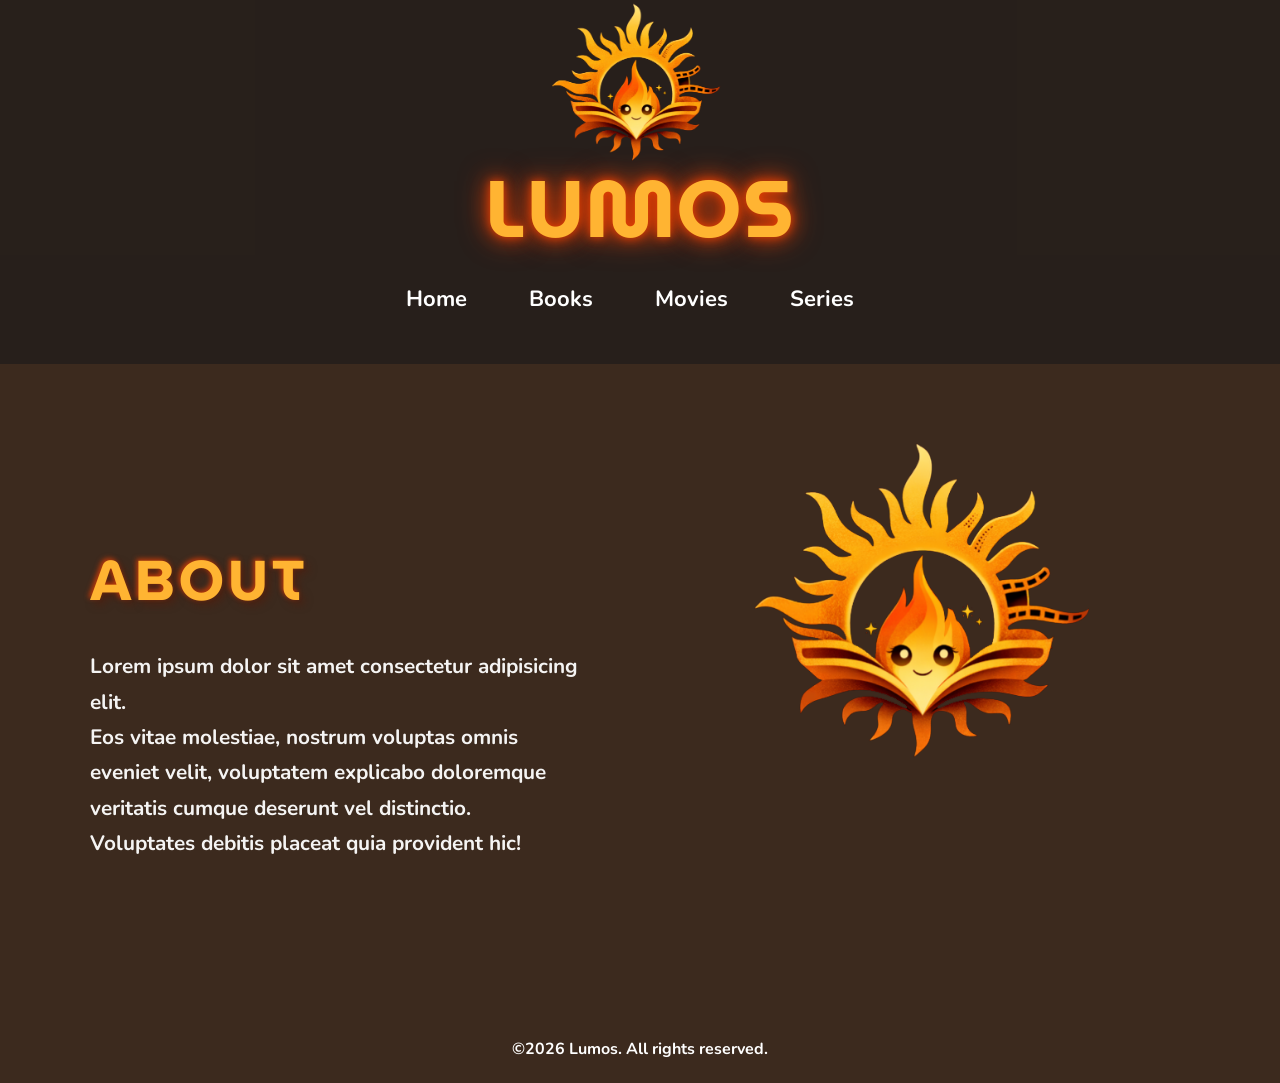
==== index.html @ 3e699903 "first commit" ====
<!DOCTYPE html>
<html lang="pt-PT">

<head>
  <meta charset="UTF-8">
  <meta name="viewport" content="width=device-width, initial-scale=1.0">
  <title>Lumos</title>
  <link rel="stylesheet" href="style.css">
  <link rel="stylesheet" href="/components/menu.css">
  <link rel="stylesheet" href="/global.css">

  <script src="script.js"></script>
</head>

<body>


  <header class="header">
    <video autoplay muted loop>
      <source src="/media/background.mp4" type="video/mp4">
    </video>
    <div class="overlay"></div>


    <div class="logo"><img src="/media/lumos.png" alt="Lumos logo"></div>
    <h1 class="logo_h1">Lumos</h1>

    <nav class="nav">
      <button class="hamburger"></button>
      <ul class="nav-list">
        <li><a href="/index.html">Home</a></li>
        <li><a href="/pages/books/books.html" class="link-com-transicao">Books</a></li>
        <li><a href="/pages/movies/movies.html">Movies</a></li>
        <li><a href="/pages/series/series.html">Series</a></li>
      </ul>
    </nav>
  </header>

  <section id="about">
    <div class="container">
      <div class="text">
        <h2>ABOUT</h2>
        <p>
          Lorem ipsum dolor sit amet consectetur adipisicing elit.<br>
          Eos vitae molestiae, nostrum voluptas omnis<br>
          eveniet velit, voluptatem explicabo doloremque<br>
          veritatis cumque deserunt vel distinctio.<br>
          Voluptates debitis placeat quia provident hic!
        </p>
      </div>

      <div class="logo">
        <img src="/media/lumos.png" alt="Lumos logo">
      </div>
    </div>
  </section>

  <footer>
    <p>&copy;2026 Lumos. All rights reserved.</p>
  </footer>
  </div>


  <script src="/menu/menu.js" defer></script>
</body>

</html>
---- style.css ----
section#about {
  text-align: center;
  padding: 60px 20px;
  min-height: 70vh;
}

#about .container {
  display: flex;
  justify-content: space-between;
  align-items: center;
  gap: 60px;
  max-width: 1100px;
  margin: 0 auto;
  flex-wrap: wrap;
}

#about .text {
  flex: 1;
  min-width: 300px;
  text-align: left;
}

#about h2 {
  margin: 0 0 1.5rem 0;
  font-weight: bold;
  letter-spacing: 4px;
}

#about p {
  font-size: 1.3rem;
  line-height: 1.7;
  margin: 0;
  opacity: 0.95;
}

#about .logo {
  flex: 1;
  display: flex;
  justify-content: center;
  align-items: center;
  min-width: 300px;
}

#about .logo img {
  width: 100%;
  max-width: 482px;
  height: auto;
}

#about .logo img:hover {
  animation: 0.1s ease-in-out;
  filter: drop-shadow(0 15px 25px rgba(255, 140, 0, 0.7));
}


@media (max-width: 768px) {
  #about .container {
    flex-direction: column;
    gap: 40px;
  }

  #about h2 {
    font-size: 3.5rem;
    text-align: center;
  }

  #about .text {
    text-align: center;
  }
}
---- components/menu.css ----
/******************* MENU *********************************/
.header {
  position: relative;
  height: 40vh;
  display: flex;
  flex-direction: column;
  justify-content: center;
  align-items: center;
  color: white;
}

header video {
  position: absolute;
  top: 42%;
  left: 53%;
  width: 107%;
  height: 116%;
  transform: translate(-50%, -50%);
  object-fit: cover;
  z-index: -1;
}

.overlay {
  position: absolute;
  top: 0;
  left: 0;
  width: 100%;
  height: 101%;
  background: rgb(28 26 26 / 64%);
  pointer-events: none;
  z-index: -1;
}


button {
  font-family: var(--font-text);
  font-size: 1rem;
  color: white;
  font: bold;
  background: none;
  border: none;
  cursor: pointer;
}

.logo img {
  width: 100%;
  height: auto;
  max-width: 242px;
}

.logo {
  margin-bottom: 195px;
  position: relative;
  display: flex;
  justify-content: center;
  align-items: center;
  width: 100%;
  height: 100%;
}


.logo_h1 {
  font-family: var(--font-title);
  position: absolute;
  top: 58%;
  left: 50%;
  transform: translate(-50%, -50%);
  font-size: 5rem;
  font-weight: bold;
  color: #ffb432;
  text-shadow:
    0 0 10px rgba(255, 69, 0, 0.8),
    0 0 20px rgba(255, 69, 0, 0.6),
    0 0 30px rgba(255, 68, 0, 0.738);
  letter-spacing: 2px;
  text-transform: uppercase;

}


.nav {
  position: absolute;
  margin-top: 204px;
  display: flex;
  justify-content: flex-end;
  width: 97%;
  padding-right: 20px;
}


.nav-list {
  display: flex;
  width: 100%;
  justify-content: center;
  gap: 32px;
  margin-bottom: -49px;
  list-style: none;
}

.nav-list a {
  color: white;
  font-family: var(--font-text);
  margin: 0 15px;
  text-decoration: none;
  font-weight: bold;
  font-size: 22px;
  position: relative;
  transition: color 0.3s ease;
}

nav a:hover {
  color: var(--cor5);
}

nav a::after {
  content: '';
  position: absolute;
  bottom: -4px;
  left: 0;
  width: 100%;
  height: 2px;
  background: linear-gradient(to right, var(--cor3), var(--cor4), var(--cor5));
  opacity: 0;
  transform: scaleX(0);
  transform-origin: center;
  transition: opacity 0.3s ease, transform 0.3s ease;
}

nav a:hover::after {
  opacity: 1;
  transform: scaleX(1);
  animation: fireGlow 1s infinite alternate;
}

@keyframes fireGlow {
  0% {
    box-shadow: 0 0 5px var(--cor3), 0 0 10px var(--cor4);
    transform: scaleX(1);
  }

  50% {
    box-shadow: 0 0 10px var(--cor4), 0 0 15px var(--cor5);
    transform: scaleX(1.05);
  }

  100% {
    box-shadow: 0 0 5px var(--cor3), 0 0 10px var(--cor4);
    transform: scaleX(1);
  }
}

.hamburger {
  display: none;
  border: none;
  background: none;
  border-top: 3px solid #fff;
  cursor: pointer;
}

.hamburger::after,
.hamburger::before {
  content: " ";
  display: block;
  width: 30px;
  height: 3px;
  background: #fff;
  margin-top: 5px;
  position: relative;
  transition: 0.3s;
}


/******************* DARKMODE *********************************/
:root {
  --cor1: #260101;
  /* Dark  */
  --cor6: #f2f2f2e6;
  /* Light  */
  --cor5-light: #F28729;
  --cor5-dark: #fcfcfc;
  --white: #ffffff;
  --black: #000000;
}


.btn {
  font-size: 1.5rem;
  padding: -1.5rem;
  border: none;
  background: none;
  cursor: pointer;
  transform: translateY(-5px);
}


/******************* TELAS *********************************/
@media (max-width: 750px) {


  .title {
    font-size: 4rem;
    text-align: center;
    right: 20px;
  }

  #sobre img {
    z-index: -1;
  }

  footer {
    padding: 226px 20px 30px 20px;
    font-size: 13px;
    font-family: var(--font-text);
    position: relative;
    z-index: -1;
  }

  .overlay {
    width: 100%;
    height: 103%;
    z-index: -1;
  }

  header video {
    position: absolute;
    top: 42%;
    left: 53%;
    width: 116%;
    height: 116%;

    transform: translate(-50%, -50%);
    filter: blur(2px);
    object-fit: cover;
    z-index: -1;
  }

  .overlay {
    position: absolute;
    top: 0;
    left: 0;
    width: 100%;
    height: 100%;
    background: rgba(0, 0, 0, 0.829);
    pointer-events: none;
    z-index: -1;
  }

  .logo_h1 {
    font-size: 4rem;
  }

  .hamburger {
    position: fixed;
    top: 26px;
    right: 16px;
    display: block;
    z-index: 1;
  }

  .nav-list {
    position: fixed;
    padding-top: 2rem;
    padding-bottom: 13rem;

    top: 0;
    left: 0;
    width: 100vw;
    height: 100vh;
    background: var(--cor1);
    clip-path: circle(100px at 90% -15%);
    transition: 1s ease-out;

    flex-direction: column;
    justify-content: space-evenly;
    align-items: center;
    gap: 0;

    pointer-events: none;
  }

  .nav-list a {
    font-size: 24px;
    opacity: 0;
  }

  .nav-list li:nth-child(1) a {
    transition: 0.5s 0.2s;
  }

  .nav-list li:nth-child(2) a {
    transition: 0.5s 0.4s;
  }

  .nav-list li:nth-child(3) a {
    transition: 0.5s 0.6s;
  }

  /* Estilos ativos */

  .nav.active .nav-list {
    clip-path: circle(1500px at 90% -15%);
    pointer-events: all;
  }

  .nav.active .nav-list a {
    opacity: 1;
  }

  .nav.active .hamburger {
    position: fixed;
    top: 26px;
    right: 16px;
    border-top-color: transparent;
  }

  .nav.active .hamburger::before {
    transform: rotate(135deg);
  }

  .nav.active .hamburger::after {
    transform: rotate(-135deg);
    top: -7px;
  }

  .divisoria {
    z-index: -1;
  }
}
---- global.css ----
@import url('https://fonts.googleapis.com/css2?family=MuseoModerno:ital,wght@0,100..900;1,100..900&family=Nunito:ital,wght@0,200..1000;1,200..1000&family=Pacifico&display=swap');

:root {
  --cor1: #3c2a1e;
  --cor2: #685100;
  --cor3: #D93D04;
  --cor4: #F28729;
  --cor5: #F2C879;
  --cor6: #ffffff;
  --text-light: #F2C879;
  --font-title: "MuseoModerno", sans-serif;
  --font-text: "Nunito", sans-serif;
  --font-qoute: "Pacifico", cursive;
}

* {
  margin: 0;
  padding: 0;
  box-sizing: border-box;
}

html {
  overflow-x: hidden;
  touch-action: manipulation;
}

body {
  height: 100%;
  overflow-x: hidden;
  line-height: 1.6;
  margin: 0;
  padding: 0;
  background-color: var(--cor1);
}

a {
  font-family: var(--font-text);
  text-decoration: none;
}

h1 {
  font-family: var(--font-title);
  color: var(--cor5);
  text-shadow:
    0 0 10px rgba(255, 69, 0, 0.8),
    0 0 20px rgba(255, 69, 0, 0.6),
    0 0 30px rgba(255, 68, 0, 0.738);
}

h2 {
  font-family: var(--font-title);
  font-size: 3.5rem;
  margin-bottom: 1rem;
  color: #ffb432;
  text-shadow:
    -2px -2px 5px rgba(255, 68, 0, 0.644),
    4px 4px 8px rgba(89, 24, 5, 0.538);
}

h3 {
  font-family: var(--font-title);
  color: #ffb432;
  text-shadow:
    -2px -2px 5px rgba(255, 68, 0, 0.644),
    4px 4px 8px rgba(89, 24, 5, 0.538);
}

p {
  font-family: var(--font-text);
  color: white;
  font-weight: bold;
  font-size: 1rem;
  line-height: 1.6;
}


.logo_h1 {
  font-family: var(--font-title);
  position: absolute;
  top: 58%;
  left: 50%;
  transform: translate(-50%, -50%);
  font-size: 5rem;
  font-weight: bold;
  color: #ffb432;
  text-shadow:
    0 0 10px rgba(255, 69, 0, 0.8),
    0 0 20px rgba(255, 69, 0, 0.6),
    0 0 30px rgba(255, 68, 0, 0.738);
  letter-spacing: 2px;
  text-transform: uppercase;

}

footer {
  display: flex;
  justify-content: center;
  margin-bottom: 20px;
  font-size: 13px;
  font-family: var(--font-text);
  position: relative;
  z-index: -1;
}

/*******************  SCROLL *********************************/
::-webkit-scrollbar {
  width: 10px;
  /* Ajusta a largura da barra de rolagem  */
}

::-webkit-scrollbar-thumb {
  background: linear-gradient(90deg, rgb(2, 0, 1) 0%, rgb(106, 15, 15) 35%, rgba(255, 64, 0, 0.889) 100%);
  border-radius: 10px;
  /* Torna as bordas do polegar arredondadas*/
}

::-webkit-scrollbar-track {
  background: rgb(2, 0, 1);
  /* Cor de fundo da trilha */

}

/* Ajusta a aparência quando o usuário interage com a barra de rolagem */
::-webkit-scrollbar-thumb:hover {
  background: linear-gradient(90deg, rgb(2, 0, 1) 0%, rgb(203, 36, 36) 35%, rgb(255, 0, 0) 100%);
  /* Cor mais clara quando o polegar é hover */
}
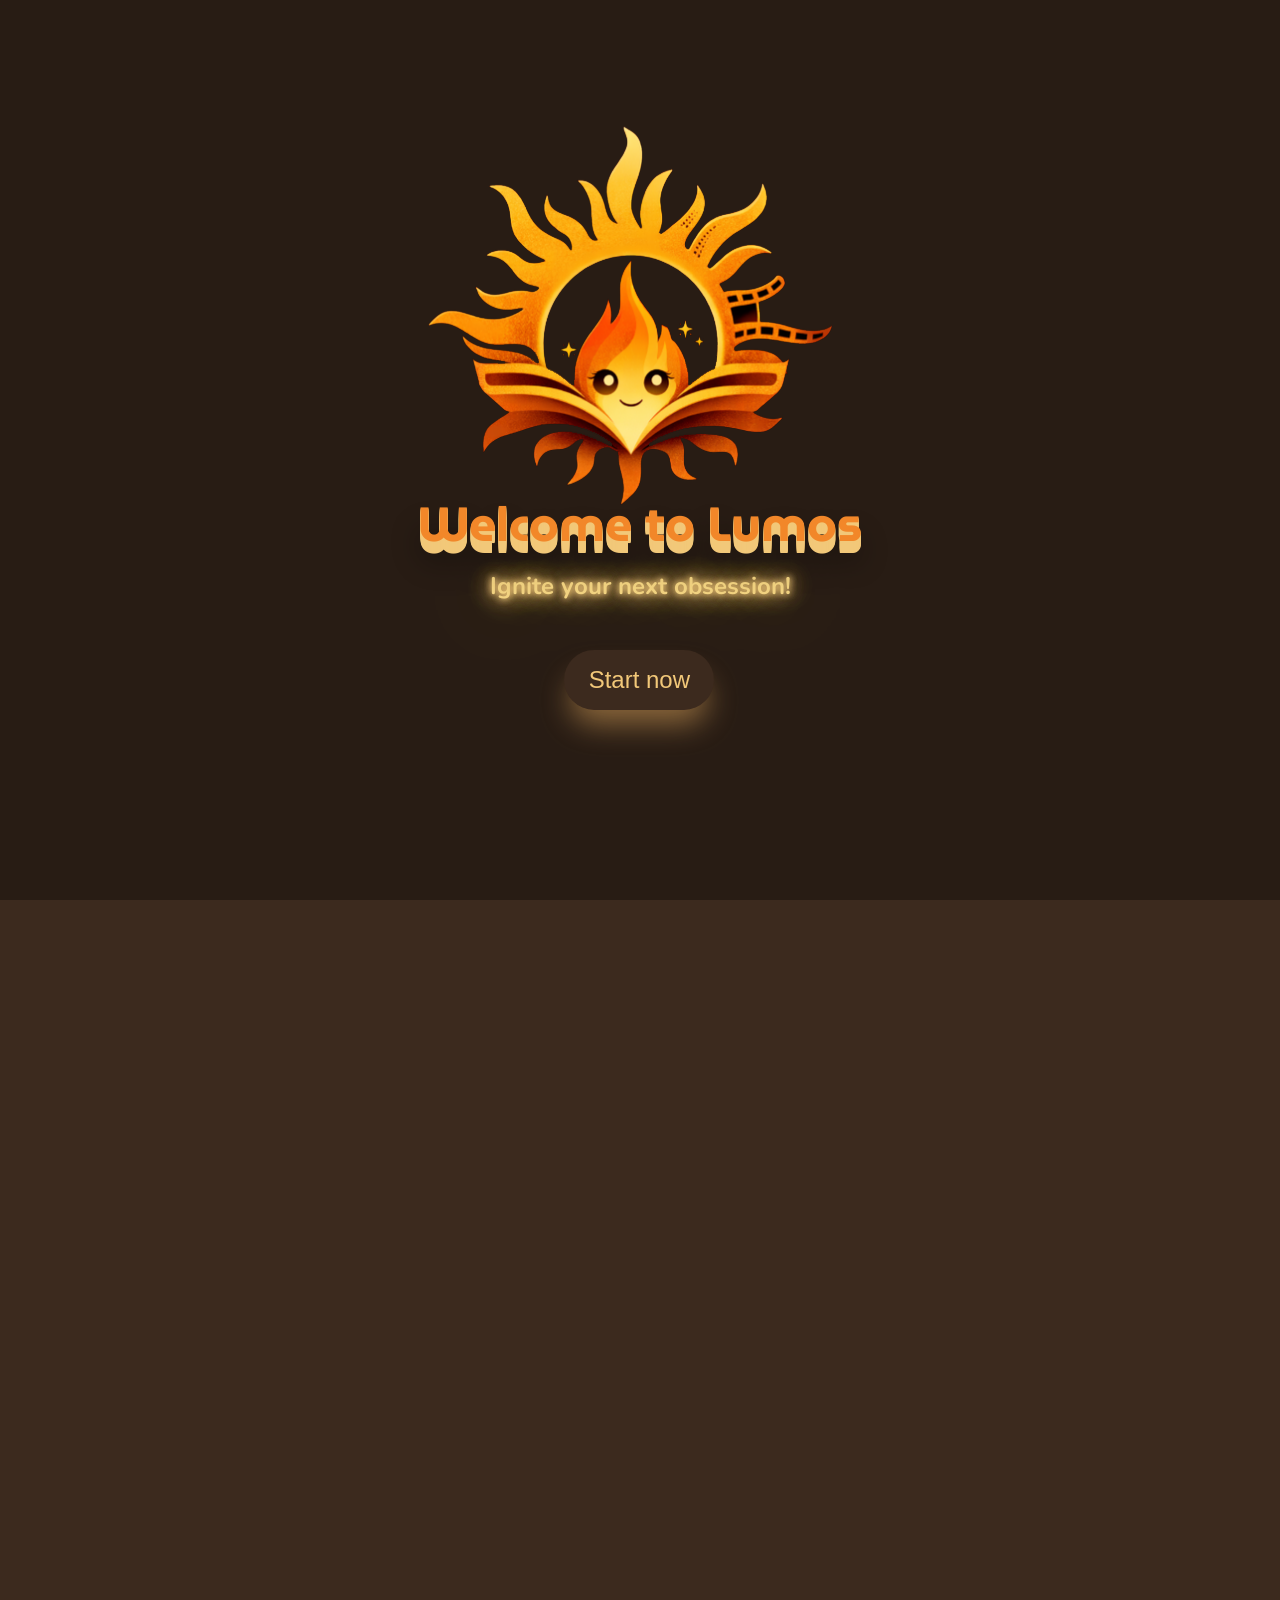
==== commit 00443ddd: "organize files and edit (footer, buttons, animation button index)" ====
--- a/index.html
+++ b/index.html
@@ -1,67 +1,53 @@
 <!DOCTYPE html>
-<html lang="pt-PT">
+<html lang="en">
 
 <head>
   <meta charset="UTF-8">
   <meta name="viewport" content="width=device-width, initial-scale=1.0">
   <title>Lumos</title>
-  <link rel="stylesheet" href="style.css">
-  <link rel="stylesheet" href="/components/menu.css">
-  <link rel="stylesheet" href="/global.css">
 
+  <!--COMPONENTS-->
+  <link rel="stylesheet" href="/components/footer/footer.css">
+  <link rel="stylesheet" href="/components/button/buttons.css">
+  <!--STYLES-->
+  <link rel="stylesheet" href="/styles/global.css">
+  <link rel="stylesheet" href="/styles/index.css">
   <script src="script.js"></script>
 </head>
 
 <body>
+<!-- Wrapper da transição -->
+  <div class="pt-wrapper">
+    <!-- Página atual -->
+    <div class="pt-page pt-page-current">
 
-
-  <header class="header">
-    <video autoplay muted loop>
-      <source src="/media/background.mp4" type="video/mp4">
-    </video>
-    <div class="overlay"></div>
-
-
-    <div class="logo"><img src="/media/lumos.png" alt="Lumos logo"></div>
-    <h1 class="logo_h1">Lumos</h1>
-
-    <nav class="nav">
-      <button class="hamburger"></button>
-      <ul class="nav-list">
-        <li><a href="/index.html">Home</a></li>
-        <li><a href="/pages/books/books.html" class="link-com-transicao">Books</a></li>
-        <li><a href="/pages/movies/movies.html">Movies</a></li>
-        <li><a href="/pages/series/series.html">Series</a></li>
-      </ul>
-    </nav>
-  </header>
-
-  <section id="about">
-    <div class="container">
-      <div class="text">
-        <h2>ABOUT</h2>
-        <p>
-          Lorem ipsum dolor sit amet consectetur adipisicing elit.<br>
-          Eos vitae molestiae, nostrum voluptas omnis<br>
-          eveniet velit, voluptatem explicabo doloremque<br>
-          veritatis cumque deserunt vel distinctio.<br>
-          Voluptates debitis placeat quia provident hic!
-        </p>
+      <div id="background-video">
+        <video autoplay muted loop>
+          <source src="/assets/background.mp4" type="video/mp4">
+        </video>
+        <div class="overlay"></div>
       </div>
 
-      <div class="logo">
-        <img src="/media/lumos.png" alt="Lumos logo">
+      <div class="content">
+        <div class="index-logo">
+          <img src="/assets/lumos.png" alt="Lumos logo">
+        </div>
+        <h1 class="index-h1">Welcome to Lumos</h1>
+        <p class="index-p">Ignite your next obsession!</p>
+
+        <!-- Botão com classe para interceptar -->
+        <a href="/pages/books/books.html" class="page-transition-link">
+          <button class="btn">Start now</button>
+        </a>
       </div>
+
     </div>
-  </section>
+  </div>
 
   <footer>
     <p>&copy;2026 Lumos. All rights reserved.</p>
   </footer>
   </div>
-
-
-  <script src="/menu/menu.js" defer></script>
 </body>
 
 </html>
--- a/components/footer/footer.css
+++ b/components/footer/footer.css
@@ -0,0 +1,10 @@
+footer {
+  position: relative;
+  top: 740px;
+  display: flex;
+  justify-content: center;
+  margin-bottom: 20px;
+  font-size: 13px;
+  font-family: var(--font-text);
+  z-index: -1;
+}
--- a/components/button/buttons.css
+++ b/components/button/buttons.css
@@ -0,0 +1,24 @@
+.btn {
+  width: 150px;
+  height: 60px;
+  border-radius: 50px;
+  outline: none;
+  cursor: pointer;
+  border: none;
+  font-size: 24px;
+
+  color: var(--text-light);
+  background-color: var(--cor1);
+  box-shadow: 0 20px 30px -6px rgba(238, 177, 97, 0.5);
+
+  transition: all 0.3s ease-in-out;
+}
+
+.btn:hover {
+  transform: translateY(3px);
+  box-shadow: none;
+}
+
+.btn:active {
+  opacity: 0.5;
+}
--- a/styles/global.css
+++ b/styles/global.css
@@ -0,0 +1,119 @@
+@import url('https://fonts.googleapis.com/css2?family=MuseoModerno:ital,wght@0,100..900;1,100..900&family=Nunito:ital,wght@0,200..1000;1,200..1000&family=Pacifico&display=swap');
+
+:root {
+  --cor1: #3c2a1e;
+  --cor2: #685100;
+  --cor3: #D93D04;
+  --cor4: #F28729;
+  --cor5: #F2C879; 
+  --cor6: #f8c736;
+  --cor7: #f2d381;
+  --text-light: #F2C879;
+  --font-title: "MuseoModerno", sans-serif;
+  --font-text: "Nunito", sans-serif;
+  --font-qoute: "Pacifico", cursive;
+}
+
+* {
+  margin: 0;
+  padding: 0;
+  box-sizing: border-box;
+}
+
+html {
+  overflow-x: hidden;
+  touch-action: manipulation;
+}
+
+body {
+  height: 100%;
+  overflow-x: hidden;
+  line-height: 1.6;
+  margin: 0;
+  padding: 0;
+  background-color: var(--cor1);
+}
+
+a {
+  font-family: var(--font-text);
+  text-decoration: none;
+}
+
+h1 {
+  font-family: var(--font-title);
+  color: var(--cor5);
+  text-shadow:
+    0 0 10px rgba(255, 69, 0, 0.8),
+    0 0 20px rgba(255, 69, 0, 0.6),
+    0 0 30px rgba(255, 68, 0, 0.738);
+}
+
+h2 {
+  font-family: var(--font-title);
+  font-size: 3.5rem;
+  margin-bottom: 1rem;
+  color: #ffb432;
+  text-shadow:
+    -2px -2px 5px rgba(255, 68, 0, 0.644),
+    4px 4px 8px rgba(89, 24, 5, 0.538);
+}
+
+h3 {
+  font-family: var(--font-title);
+  color: #ffb432;
+  text-shadow:
+    -2px -2px 5px rgba(255, 68, 0, 0.644),
+    4px 4px 8px rgba(89, 24, 5, 0.538);
+}
+
+p {
+  font-family: var(--font-text);
+  color: white;
+  font-weight: bold;
+  font-size: 1rem;
+  line-height: 1.6;
+}
+
+
+.logo_h1 {
+  font-family: var(--font-title);
+  position: absolute;
+  top: 58%;
+  left: 50%;
+  transform: translate(-50%, -50%);
+  font-size: 5rem;
+  font-weight: bold;
+  color: #ffb432;
+  text-shadow:
+    0 0 10px rgba(255, 69, 0, 0.8),
+    0 0 20px rgba(255, 69, 0, 0.6),
+    0 0 30px rgba(255, 68, 0, 0.738);
+  letter-spacing: 2px;
+  text-transform: uppercase;
+
+}
+
+
+/*******************  SCROLL *********************************/
+::-webkit-scrollbar {
+  width: 10px;
+  /* Ajusta a largura da barra de rolagem  */
+}
+
+::-webkit-scrollbar-thumb {
+  background: linear-gradient(90deg, rgb(2, 0, 1) 0%, rgb(106, 15, 15) 35%, rgba(255, 64, 0, 0.889) 100%);
+  border-radius: 10px;
+  /* Torna as bordas do polegar arredondadas*/
+}
+
+::-webkit-scrollbar-track {
+  background: rgb(2, 0, 1);
+  /* Cor de fundo da trilha */
+
+}
+
+/* Ajusta a aparência quando o usuário interage com a barra de rolagem */
+::-webkit-scrollbar-thumb:hover {
+  background: linear-gradient(90deg, rgb(2, 0, 1) 0%, rgb(203, 36, 36) 35%, rgb(255, 0, 0) 100%);
+  /* Cor mais clara quando o polegar é hover */
+}
--- a/styles/index.css
+++ b/styles/index.css
@@ -0,0 +1,154 @@
+body,
+html {
+  margin: 0;
+  padding: 0;
+  height: 100%;
+  overflow: hidden;
+}
+
+#background-video {
+  position: fixed;
+  top: 0;
+  left: 0;
+  width: 100%;
+  height: 100%;
+  overflow: hidden;
+  z-index: -1;
+  transition: opacity 0.3s ease;
+}
+
+#background-video video {
+  width: 100%;
+  height: 100%;
+  object-fit: cover;
+}
+
+.overlay {
+  position: absolute;
+  top: 0;
+  left: 0;
+  width: 100%;
+  height: 100%;
+  pointer-events: none;
+  background-color: rgba(0, 0, 0, 0.335);
+  z-index: 1;
+}
+
+.content {
+  display: flex;
+  flex-direction: column;
+  align-items: center;
+  justify-content: center;
+  position: absolute;
+  top: 50%;
+  left: 50%;
+  transform: translate(-50%, -50%);
+  text-align: center;
+  color: rgb(255, 255, 255);
+  z-index: 3;
+}
+
+.index-logo {
+  margin-bottom: 20px;
+}
+
+.index-logo img {
+  height: auto;
+  position: relative;
+  top: -39px;
+  display: flex;
+}
+
+.index-h1 {
+  position: relative;
+  top: -108px;
+  margin-bottom: 20px;
+  display: flex;
+
+  color: var(--cor4);
+  font-size: 3em;
+  text-shadow: 0 1px 0 var(--cor5), 0 2px 0 var(--cor5),
+    0 3px 0 var(--cor5), 0 4px 0 var(--cor5),
+    0 5px 0 var(--cor5), 0 6px 0 var(--cor5),
+    0 7px 0 var(--cor5), 0 8px 0 var(--cor5),
+    0 9px 0 var(--cor5), 0 10px 0 var(--cor5),
+    0 11px 0 var(--cor5), 0 12px 0 var(--cor5),
+    0 20px 30px rgba(0, 0, 0, 0.5);
+  margin-bottom: 0.5em;
+  z-index: 3;
+}
+
+.index-p {
+  position: relative;
+  top: -128px;
+  font-size: 24px;
+  margin-bottom: 30px;
+  display: flex;
+
+  color: var(--cor7);
+  text-align: center;
+
+  text-shadow:
+   0 0 7px #F2C879,
+    0 0 7px #F2C879,
+    0 0 25px #F2C879,
+    0 0 26px #F2C879,
+    0 0 69px #F2C879;
+}
+
+.btn {
+  position: absolute;
+  top: 82%;
+  left: 37%;
+  z-index: 3;
+  display: flex;
+  flex-direction: column;
+  align-items: center;
+  justify-content: center;
+  gap: 20px;
+}
+
+.pt-wrapper {
+      position: relative;
+      width: 100%;
+      height: 100vh; /* ou 100% se preferir */
+      overflow: hidden;
+    }
+
+    .pt-page {
+      position: absolute;
+      inset: 0;
+      width: 100%;
+      height: 100%;
+      visibility: hidden;
+      backface-visibility: hidden;
+      transform: translate3d(0,0,0);
+    }
+
+    .pt-page-current {
+      visibility: visible;
+      z-index: 1;
+    }
+
+    /* Animação: página atual SAI para cima */
+    .pt-page-moveToTop {
+      animation: moveToTop 0.8s cubic-bezier(0.4, 0, 0.2, 1) forwards;
+      z-index: 2;
+    }
+
+    @keyframes moveToTop {
+      to {
+        transform: translateY(-100%);
+      }
+    }
+
+    /* (A entrada da nova página acontece naturalmente na página destino) */
+    
+    /* Opcional: fade leve durante a saída para ficar mais suave */
+    .pt-page-moveToTop {
+      opacity: 2;
+    }
+    .pt-page-moveToTop.fade-helper {
+      opacity: 3;
+      transition: opacity 0.8s ease;
+    }
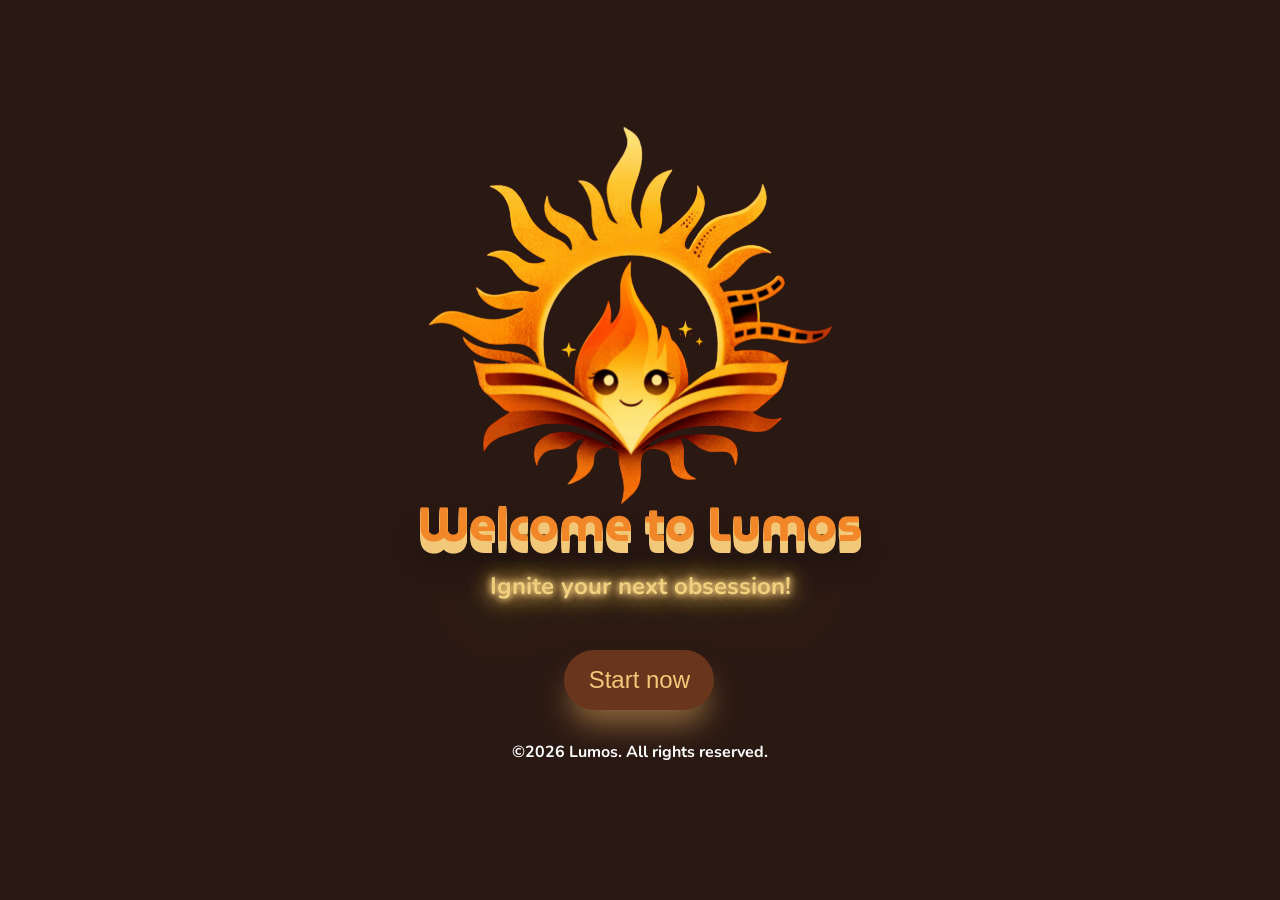
==== commit 7e4642d2: "Menu updated, pages organized." ====
--- a/index.html
+++ b/index.html
@@ -6,9 +6,9 @@
   <meta name="viewport" content="width=device-width, initial-scale=1.0">
   <title>Lumos</title>
 
-  <!--COMPONENTS-->
-  <link rel="stylesheet" href="/components/footer/footer.css">
+  <!--COMPONENTS--> 
   <link rel="stylesheet" href="/components/button/buttons.css">
+  
   <!--STYLES-->
   <link rel="stylesheet" href="/styles/global.css">
   <link rel="stylesheet" href="/styles/index.css">
@@ -16,7 +16,7 @@
 </head>
 
 <body>
-<!-- Wrapper da transição -->
+  <!-- Wrapper da transição -->
   <div class="pt-wrapper">
     <!-- Página atual -->
     <div class="pt-page pt-page-current">
@@ -36,18 +36,19 @@
         <p class="index-p">Ignite your next obsession!</p>
 
         <!-- Botão com classe para interceptar -->
-        <a href="/pages/books/books.html" class="page-transition-link">
+        <a href="/pages/movies/movies.html" class="page-transition-link">
           <button class="btn">Start now</button>
         </a>
       </div>
 
+      <div id="footer"></div>
+
+
     </div>
   </div>
+  </div>
 
-  <footer>
-    <p>&copy;2026 Lumos. All rights reserved.</p>
-  </footer>
-  </div>
+<script src="/components/footer/footer.js"></script>
 </body>
 
 </html>
--- a/styles/global.css
+++ b/styles/global.css
@@ -1,11 +1,11 @@
 @import url('https://fonts.googleapis.com/css2?family=MuseoModerno:ital,wght@0,100..900;1,100..900&family=Nunito:ital,wght@0,200..1000;1,200..1000&family=Pacifico&display=swap');
 
 :root {
-  --cor1: #3c2a1e;
-  --cor2: #685100;
+  --cor1: #69351d;
+  --cor2: #3f251c;
   --cor3: #D93D04;
   --cor4: #F28729;
-  --cor5: #F2C879; 
+  --cor5: #F2C879;
   --cor6: #f8c736;
   --cor7: #f2d381;
   --text-light: #F2C879;
@@ -31,7 +31,12 @@
   line-height: 1.6;
   margin: 0;
   padding: 0;
-  background-color: var(--cor1);
+  background-color: var(--cor2);
+}
+
+main {
+  margin-left: 5rem;
+  padding: 1rem;
 }
 
 a {
@@ -94,6 +99,19 @@
 }
 
 
+footer {
+  position: relative;
+  top: 740px;
+  display: flex;
+  justify-content: center;
+  margin-bottom: 20px;
+  font-size: 13px;
+  font-family: var(--font-text);
+  z-index: 5;
+}
+
+
+
 /*******************  SCROLL *********************************/
 ::-webkit-scrollbar {
   width: 10px;
--- a/styles/index.css
+++ b/styles/index.css
@@ -89,7 +89,7 @@
   text-align: center;
 
   text-shadow:
-   0 0 7px #F2C879,
+    0 0 7px #F2C879,
     0 0 7px #F2C879,
     0 0 25px #F2C879,
     0 0 26px #F2C879,
@@ -109,46 +109,90 @@
 }
 
 .pt-wrapper {
-      position: relative;
-      width: 100%;
-      height: 100vh; /* ou 100% se preferir */
-      overflow: hidden;
-    }
+  position: relative;
+  width: 100%;
+  height: 100vh;
+  /* ou 100% se preferir */
+  overflow: hidden;
+}
 
-    .pt-page {
-      position: absolute;
-      inset: 0;
-      width: 100%;
-      height: 100%;
-      visibility: hidden;
-      backface-visibility: hidden;
-      transform: translate3d(0,0,0);
-    }
+.pt-page {
+  position: absolute;
+  inset: 0;
+  width: 100%;
+  height: 100%;
+  visibility: hidden;
+  backface-visibility: hidden;
+  transform: translate3d(0, 0, 0);
+}
 
-    .pt-page-current {
-      visibility: visible;
-      z-index: 1;
-    }
+.pt-page-current {
+  visibility: visible;
+  z-index: 1;
+}
 
-    /* Animação: página atual SAI para cima */
-    .pt-page-moveToTop {
-      animation: moveToTop 0.8s cubic-bezier(0.4, 0, 0.2, 1) forwards;
-      z-index: 2;
-    }
+/* Animação: página atual SAI para cima */
+.pt-page-moveToTop {
+  animation: moveToTop 0.8s cubic-bezier(0.4, 0, 0.2, 1) forwards;
+  z-index: 2;
+}
 
-    @keyframes moveToTop {
-      to {
-        transform: translateY(-100%);
-      }
-    }
+@keyframes moveToTop {
+  to {
+    transform: translateY(-100%);
+  }
+}
 
-    /* (A entrada da nova página acontece naturalmente na página destino) */
-    
-    /* Opcional: fade leve durante a saída para ficar mais suave */
-    .pt-page-moveToTop {
-      opacity: 2;
-    }
-    .pt-page-moveToTop.fade-helper {
-      opacity: 3;
-      transition: opacity 0.8s ease;
-    }+/* (A entrada da nova página acontece naturalmente na página destino) */
+
+/* Opcional: fade leve durante a saída para ficar mais suave */
+.pt-page-moveToTop {
+  opacity: 2;
+}
+
+.pt-page-moveToTop.fade-helper {
+  opacity: 3;
+  transition: opacity 0.8s ease;
+}
+
+@media (max-width: 320px) {
+
+  .index-logo img {
+    height: auto;
+    width: 159%;
+    position: relative;
+    top: -61px;
+    left: -23%;
+    display: flex;
+  }
+
+  .index-h1 {
+    position: relative;
+    top: -108px;
+    display: flex;
+    font-size: 3.2rem;
+    margin-bottom: 0.5em;
+    z-index: 3;
+  }
+
+  .index-p {
+    position: relative;
+    top: -96px;
+    font-size: 24px;
+    margin-bottom: 30px;
+    display: flex;
+    text-align: center;
+  }
+
+  .btn {
+    position: absolute;
+    top: 87%;
+    left: 17%;
+    z-index: 3;
+    display: flex;
+    flex-direction: column;
+    align-items: center;
+    justify-content: center;
+    gap: 20px;
+  }
+}
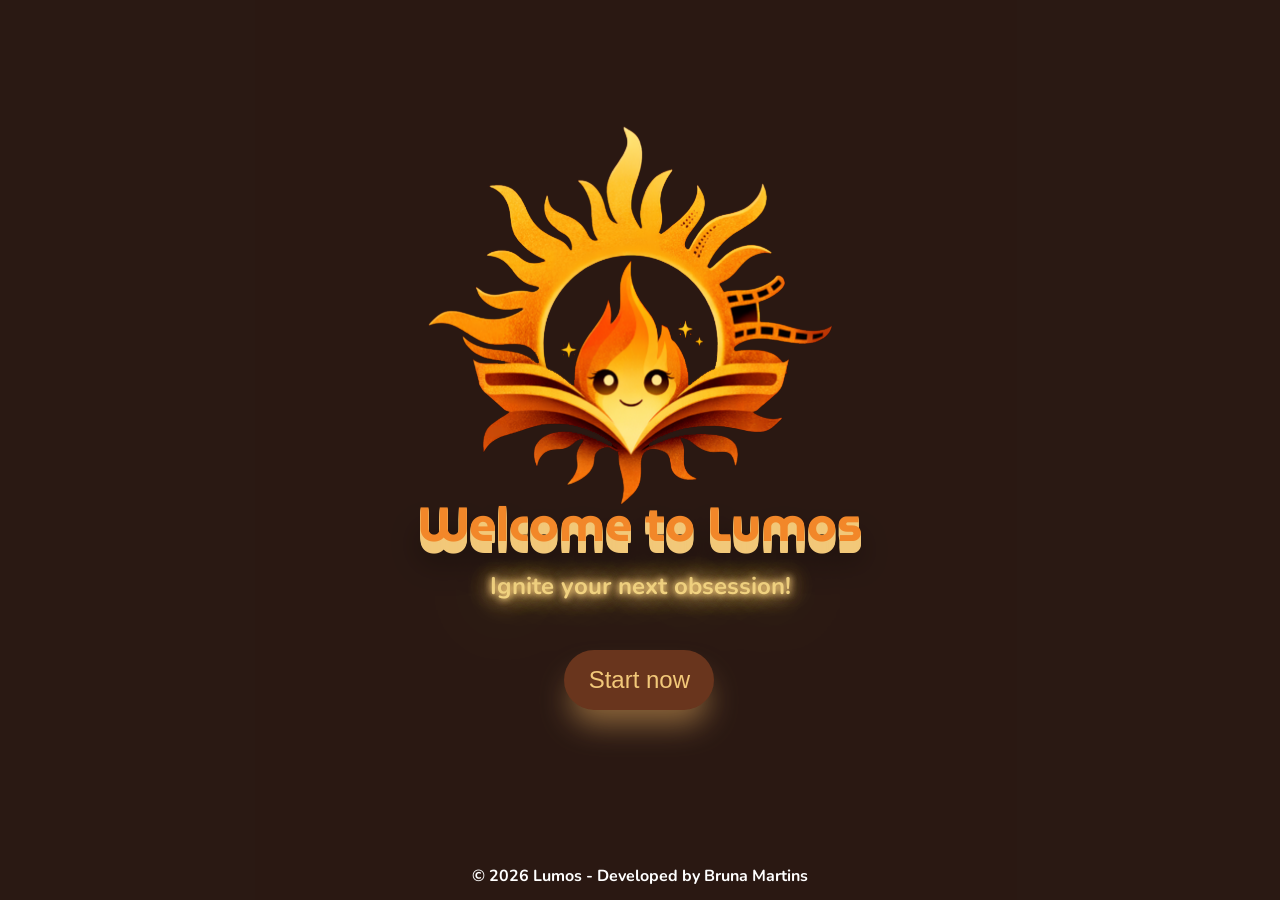
==== commit fa3df219: "footer repaired" ====
--- a/index.html
+++ b/index.html
@@ -12,7 +12,6 @@
   <!--STYLES-->
   <link rel="stylesheet" href="/styles/global.css">
   <link rel="stylesheet" href="/styles/index.css">
-  <script src="script.js"></script>
 </head>
 
 <body>
@@ -41,14 +40,12 @@
         </a>
       </div>
 
-      <div id="footer"></div>
-
-
+       <div id="footer"></div>
     </div>
   </div>
   </div>
-
-<script src="/components/footer/footer.js"></script>
+  <script src="/script.js" defer></script>
+  <script src="/components/footer/footer.js" defer></script>
 </body>
 
 </html>
--- a/styles/global.css
+++ b/styles/global.css
@@ -37,11 +37,13 @@
 main {
   margin-left: 5rem;
   padding: 1rem;
+  z-index: 1;
 }
 
 a {
   font-family: var(--font-text);
   text-decoration: none;
+  color: white;
 }
 
 h1 {
@@ -100,15 +102,15 @@
 
 
 footer {
-  position: relative;
-  top: 740px;
+  position: fixed;
+  bottom: 0;
+  left: 0;
+  width: 100%;
   display: flex;
   justify-content: center;
-  margin-bottom: 20px;
-  font-size: 13px;
-  font-family: var(--font-text);
-  z-index: 5;
+  padding: 10px 0;
 }
+
 
 
 
